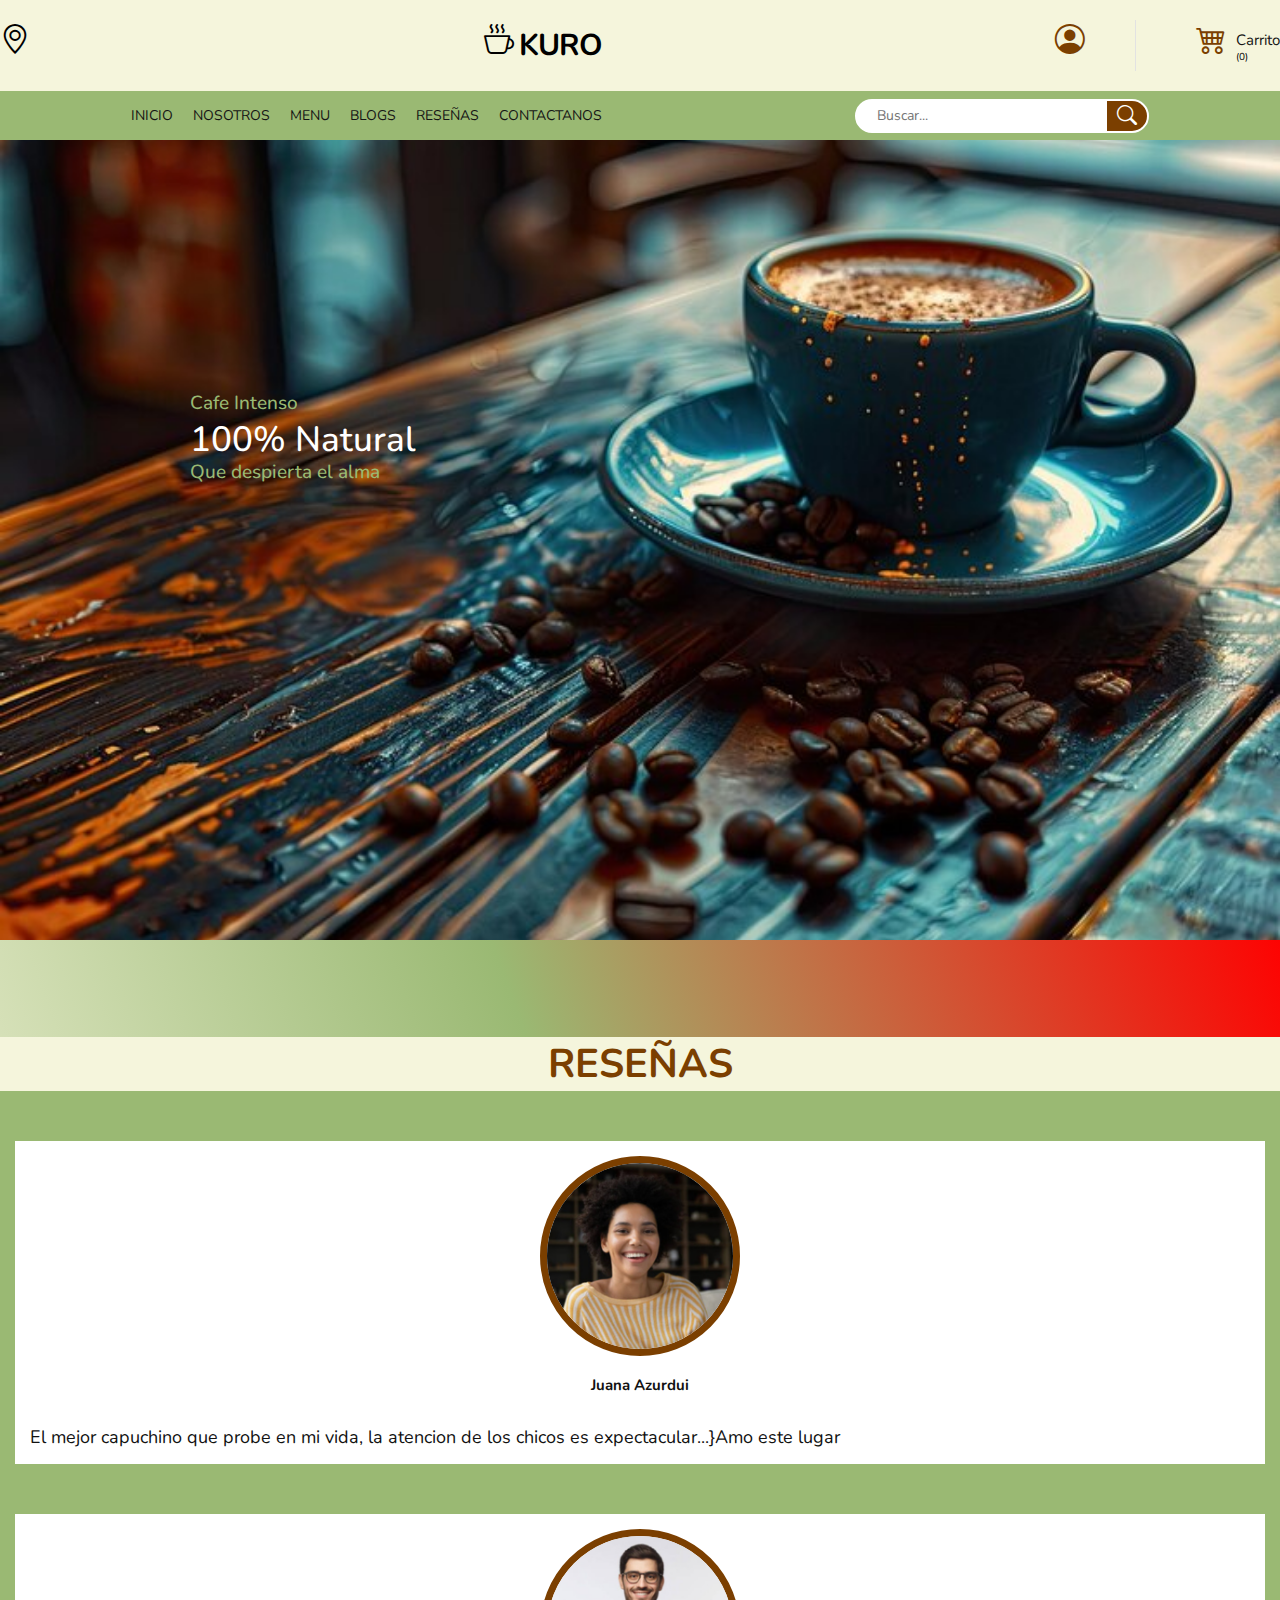
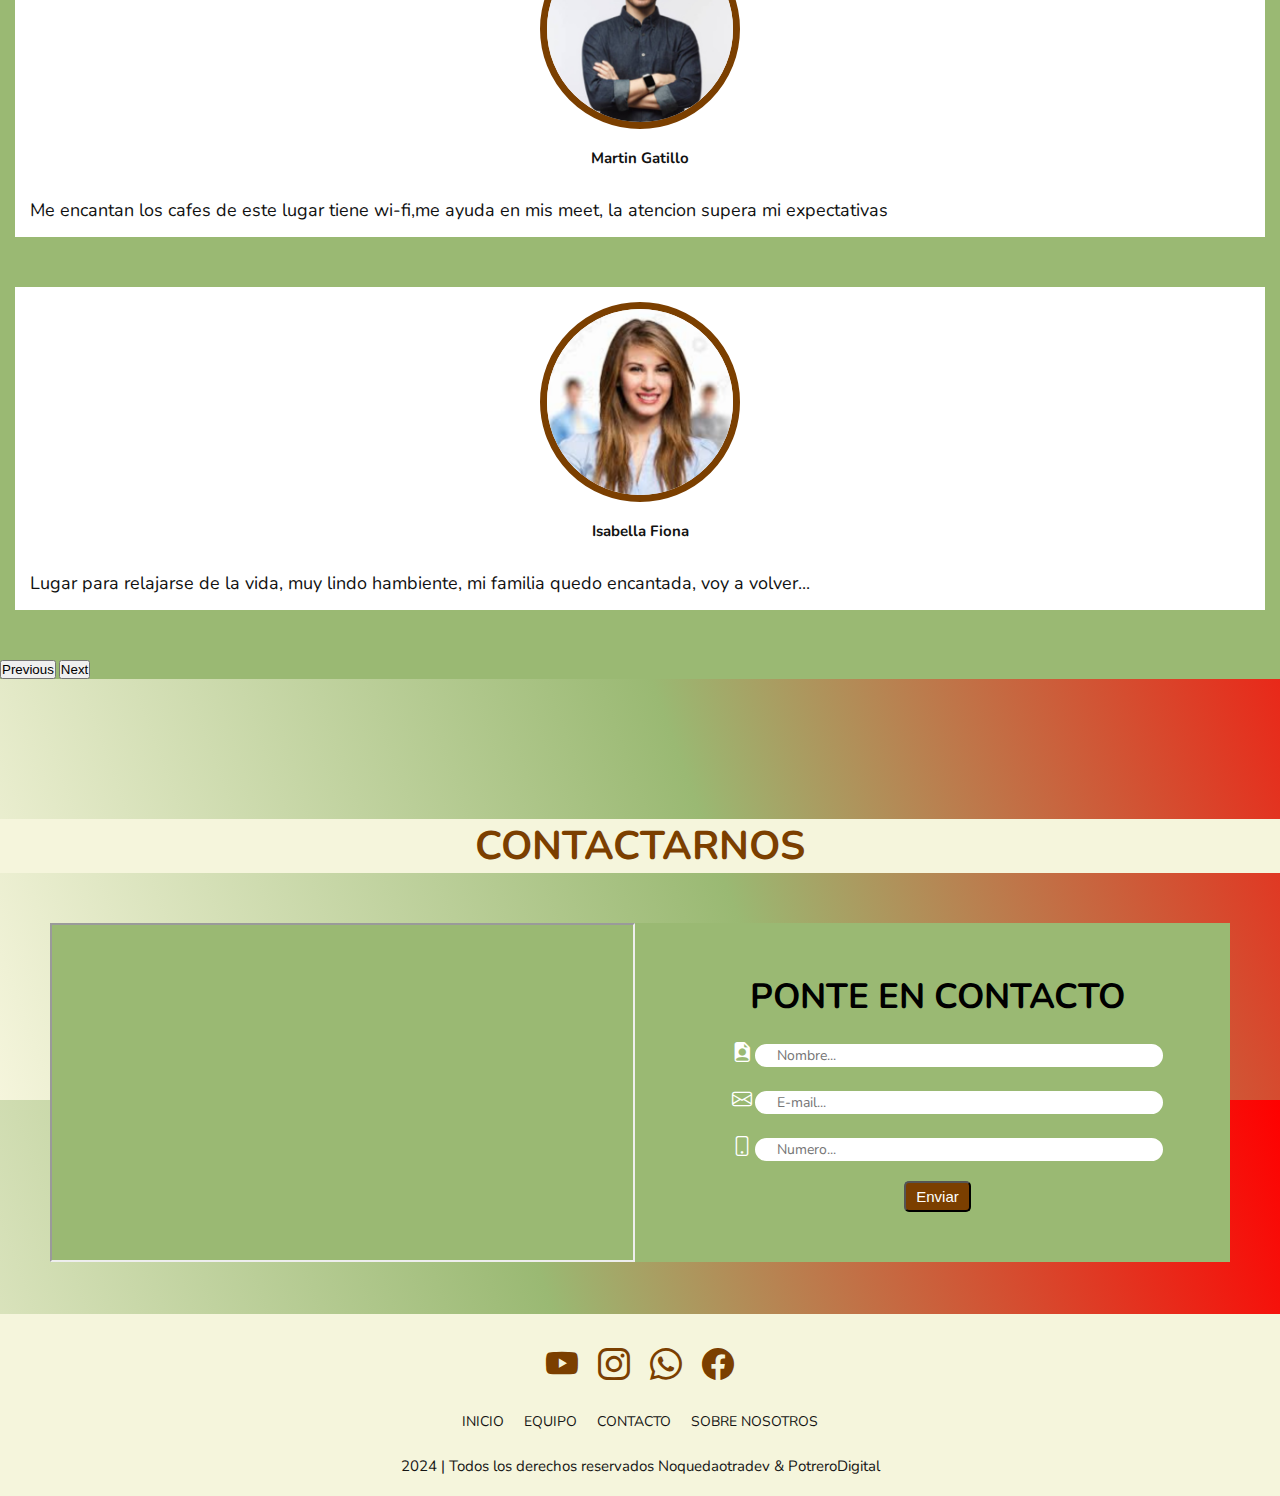
==== index.html @ 4d0d8511 "Add files via upload" ====
<!DOCTYPE html>
<html lang="en">
<head>
  <meta charset="UTF-8">
  <meta name="viewport" content="width=device-width, initial-scale=1.0">
  <title> Proyecto de pagina Tienda de Cafe</title>
  <link rel="icon" href="public/imagenes/icons8-cafe-32.png" type="image/x-icon">
  
  <link href="https://cdn.jsdelivr.net/npm/bootstrap@5.3.2/dist/css/bootstrap.min.css" rel="stylesheet" integrity="sha384-T3c6CoIi6uLrA9TneNEoa7RxnatzjcDSCmG1MXxSR1GAsXEV/Dwwykc2MPK8M2HN" crossorigin="anonymous">
  <link rel="stylesheet" href="https://cdn.jsdelivr.net/npm/bootstrap-icons@1.11.3/font/bootstrap-icons.min.css">

  <link rel="stylesheet" href="./public/css/style.css">
  <link rel="stylesheet" href="./public/css/bootstrap.css">
  
</head>
<body>
    
  <!-- header seccion -->
<header class="header">
   <div class="container-primal">
     <div class="container-point">
       <i class="bi bi-geo-alt"></i>
   </div>

   <!-- Logo y nombre -->
  <div class="container-logo">
    <i class="bi bi-cup-hot"></i>
  <h1 class="logo"><a href="/">Kuro</a></h1>
</div>

   <!-- Usuario -->
    <div class="container-user"> 
  <i class="bi bi-person-circle"></i>
    <i class="bi bi-cart4"></i>
       <div class="content-shopcart">
          <span class="text">Carrito</span>
           <span class="number">(0)</span>
       </div>
  </div>
</div>
   <!-- Navbar -->
   <nav class="container-navbar">
    <ul class="menu">
     <li><a href="#home">Inicio</a></li>
     <li><a href="#about">Nosotros</a></li>
     <li><a href="./public/view/menu.html">Menu</a></li>
     <li><a href="./public/view/blogs.html">Blogs</a></li>
     <li><a href="#review">Reseñas</a></li>
     <li><a href="#contacto">Contactanos</a></li>
    </ul>

    <!-- Buscador -->
    <form class="search-form">
      <input type="search" placeholder="Buscar...">
      <button class="btn-search">
        <i class="bi bi-search"></i>
      </button>
    </form>
  </nav>
</div>

<!-- Banner -->
<section class="banner">
 <div class="content-banner">
  <p>Cafe Intenso</p>
    <h2>100% Natural <p> Que despierta el alma</h2>
  </div>

  <!-- Slider -->
<section class="container-slider">
  <h2 class="heading" id="review">RESEÑAS</h2>
  <div id="carouselExampleControls" class="carousel slide" data-bs-ride="carousel">
    <div class="carousel-inner">
      <div class="carousel-item active">
        <div class="single-item">
            <div class="row">
                <div class="col-md-5">
                    <div class="profile">
                        <div class="img-area">
                            <img src="public/imagenes/testi3.png" alt="">
                        </div>
                        <div class="bio">
                            <h2>Juana Azurdui</h2>
                        </div>
                    </div>
                </div>
                <div class="col-md-6">
                    <div class="content">
                        <p>El mejor capuchino que probe en mi vida, la atencion de los chicos es expectacular...}Amo este lugar</p>
                        </p>
                    </div>
                </div>
            </div>
        </div>
      </div>
      <div class="carousel-item">
        <div class="single-item">
            <div class="row">
                <div class="col-md-5">
                    <div class="profile">
                        <div class="img-area">
                            <img src="public/imagenes/testi2.png" alt="">
                        </div>
                        <div class="bio">
                            <h2>Martin Gatillo</h2>
                        </div>
                    </div>
                </div>
                <div class="col-md-6">
                    <div class="content">
                        <p>Me encantan los cafes de este lugar tiene wi-fi,me ayuda en mis meet, la atencion supera mi expectativas</p>
                        </p>
                    </div>
                </div>
            </div>
        </div>
      </div>
      <div class="carousel-item">
        <div class="single-item">
            <div class="row">
                <div class="col-md-5">
                    <div class="profile">
                        <div class="img-area">
                            <img src="public/imagenes/test1.png" alt="">
                        </div>
                        <div class="bio">
                            <h2>Isabella Fiona</h2>
                        </div>
                    </div>
                </div>
                <div class="col-md-6">
                    <div class="content">
                        <p>Lugar para relajarse de la vida, muy lindo hambiente, mi familia quedo encantada, voy a volver...</p>
                    </div>
                </div>
            </div>
        </div>
      </div>
    </div>
    <button class="carousel-control-prev" type="button" data-bs-target="#carouselExampleControls" data-bs-slide="prev">
      <span class="carousel-control-prev-icon" aria-hidden="true"></span>
      <span class="visually-hidden">Previous</span>
    </button>
    <button class="carousel-control-next" type="button" data-bs-target="#carouselExampleControls" data-bs-slide="next">
      <span class="carousel-control-next-icon" aria-hidden="true"></span>
      <span class="visually-hidden">Next</span>
    </button>
  </div>
 </div>
</div>
</section>
    
<!--mapa y contacto -->
<section id="contacto" class="contact">
  <h2 class="heading"><span>CONTACTAR</span> NOS </h2>
  <div class="fila"> 
    <iframe  class="map" src="https://www.google.com/maps/embed?pb=!1m18!1m12!1m3!1d3283.97732843014!2d-58.954405725514164!3d-34.60473479775872!2m3!1f0!2f0!3f0!3m2!1i1024!2i768!4f13.1!3m3!1m2!1s0x95bc8fbbf98f96e7%3A0x4f6f644596c88090!2sPizzeria%20Oaki!5e0!3m2!1ses!2sar!4v1733117099842!5m2!1ses!2sar"  allowfullscreen="" loading="lazy" referrerpolicy="no-referrer-when-downgrade"></iframe>
  <form action="" class="Form">

    <!-- Contacto -->
<h3>Ponte en contacto</h3>
  <div class="inputBox">
   <span class="bi bi-file-earmark-person-fill"></span>
    <input type="text" placeholder="Nombre...">
  </div>
<div class="inputBox">
  <span class="bi bi-envelope"></span>
  <input type="email" placeholder="E-mail...">
</div>
 <div class="inputBox">
  <span class="bi bi-phone"></span>
  <input type="number" placeholder="Numero...">
 </div>
<input type="submit" value="Enviar" class="btn">
    </form>

  </div>
</section>


<script src="https://cdn.jsdelivr.net/npm/@popperjs/core@2.11.8/dist/umd/popper.min.js" integrity="sha384-I7E8VVD/ismYTF4hNIPjVp/Zjvgyol6VFvRkX/vR+Vc4jQkC+hVqc2pM8ODewa9r" crossorigin="anonymous"></script>

<script src="https://cdn.jsdelivr.net/npm/bootstrap@5.3.2/dist/js/bootstrap.min.js" integrity="sha384-BBtl+eGJRgqQAUMxJ7pMwbEyER4l1g+O15P+16Ep7Q9Q+zqX6gSbd85u4mG4QzX+" crossorigin="anonymous"></script>

<footer class="footer">
  <ul class="social-icon">
    <li class="icon-elem">
      <a href="" class="icon">
        <i class="bi bi-youtube"></i>
      </a>
    </li>
    <li class="icon-elem">
      <a href="" class="icon">
        <i class="bi bi-instagram"></i>
      </a>
    </li>
    <li class="icon-elem">
      <a href="" class="icon">
        <i class="bi bi-whatsapp"></i>
      </a>
    </li>
    <li class="icon-elem">
      <a href="" class="icon">
        <i class="bi bi-facebook"></i>
      </a>
    </li>
       </ul>
           <ul class="menu-footer">
             <li class="menu-elem">
               <a href="" class="menu-icon"> Inicio </a>
             </li>
             <li class="menu-elem">
               <a href="" class="menu-icon"> Equipo </a>
             </li>
             <li class="menu-elem">
               <a href="" class="menu-icon"> Contacto </a>
             </li>
             <li class="menu-elem">
               <a href="" class="menu-icon"> Sobre Nosotros </a>
             </li>
           </ul>
  <p class="text">2024 | Todos los derechos reservados Noquedaotradev & PotreroDigital</p>
   </footer>
</header>
</body>
</html>
---- public/css/style.css ----
@import url('https://fonts.googleapis.com/css2?family=Bona+Nova+SC:wght@400;700&family=Montserrat+Alternates:ital,wght@0,100;0,300;0,400;0,500;0,600;0,700;1,200;1,300;1,400;1,500;1,600&family=Montserrat:ital,wght@0,100..900;1,100..900&family=Nunito:ital,wght@0,200..1000;1,200..1000&family=Roboto:ital,wght@0,100;0,300;0,400;0,500;0,700;0,900;1,100;1,300;1,400;1,500;1,700;1,900&display=swap');


:root{
 --main-color:#7B3F00;
 --background-color: #F5F5DC;
 --sub-color: #9ab973;
 --black-color:#151515;
}

html{
  font-size: 62.5%;
  font-family: "Nunito", sans-serif;
}
body{
  height: 100vh;
  background: linear-gradient(70deg, #f5f5dc, #9ab973, red);
}

*{
  margin: 0;
  padding: 0;
  box-sizing: border-box;
}

              /* Header*/
.container{
  max-width: 120rem;
  margin: 0 auto;
}

.container-primal{
  background-color: var(--background-color);
  display: flex;
  justify-content: space-between;
  justify-items: center;
  padding: 2rem 0;
}

.container-point i{
font-size: 3rem;
}

.container-logo{
  display: flex;
  align-items:center;
  gap: .5rem;
}

.container-logo i{
  font-size: 3rem;
  padding-bottom: 10px;
}

.container-logo h1 a{
  text-decoration: none;
  color: #000;
  font-size: 3rem;
  text-transform: uppercase;
  letter-spacing: -1px;
}

.container-user{
  display: flex;
  gap: 1rem;
  cursor: pointer;
  justify-content: flex-start;
}

.container-user .bi-person-circle{
  font-size: 3rem;
  color: var(--main-color);
  padding-right: 5rem;
  border-right: 1px solid #e2e2e2;
}

.container-user .bi-cart4{
  font-size: 3rem;
  color: var(--main-color);
  padding-left: 5rem;
}

.content-shopcart{
  display: flex;
  flex-direction: column;
  gap: -5px;
}

/*------ Navbar -----*/
.container-navbar{
  background-color: var(--sub-color) ;
  display: flex;
  align-items: center;
  justify-content:space-around;
  padding: .5rem;
}

.menu{
  display: flex;
  justify-content:flex-start ;
  align-items: center;
  padding: 1rem 0;
  gap: 2rem;
  font-size: 1.4rem;
}

.menu li{
  list-style: none;
}

.menu a{
  text-decoration: none;
  font-size: 1.5;
  color: var(--black-color);
  text-transform: uppercase;
  position: relative;
}

.menu a::after{
  content: '';
  width: 1.5rem;
  height: 1px;
  background-color: #fff;
  position: absolute;
  bottom: -3px;
  left: 50%;
  transform: translate(-50%, 50%);
  opacity: 0;
  transition: all .3s ease;
}

.menu a:hover:after{
 opacity: 1;
}

.menu a:hover{
 color:var(--main-color)
}

.menu bi-search{
  display: none;
}

.search-form{
  position: relative;
  display: flex;
  align-items: center;
  border: 2px solid #fff;
  border-radius: 2rem;
  background-color: #fff;
  height: 3.4rem;
  overflow: hidden;
}

.search-form input{
  outline: none;
  font-family: inherit;
  border: none;
  width: 25rem;
  font-size: 1.4rem;
  padding: 0 2rem;
  color: #777;
  cursor: pointer;
}

.search-form input::-webkit-search-cancel-button{
  appearance: none;
}

.search-form .btn-search{
  border: none;
  background-color: var(--main-color);
  display: flex;
  align-items: center;
  justify-content: center;
  height: 100%;
  padding: 1rem;
}

.btn-search i{
  color: #fff;
  font-size: 2rem;
}

    /*Banner*/
.banner{
  background-image: url('../imagenes/taza-cafe-espresso-frijoles-mesa-antigua_1235831-108360.jpg');
  height: 80rem;
  background-size:cover;
  background-position: center;
}

.content-banner{
  max-width: 90rem;
  margin: 0 auto;
  padding: 25rem 0;
}

.content-banner p{
color: var(--sub-color);
font-size: 1.9rem;
margin-bottom: .3rem;
font-weight: 500;
}

.content-banner h2{
  color: #fff;
  font-size: 3.5rem;
  font-weight: 500;
  line-height: 1.2;
}

/**** Maps***/
.btn{
  margin-top: 1rem;
  display: inline-block;
  padding: 5px 10px;
  font-size: 1.5rem;
  color: #fff;
  background-color: var(--main-color);
  cursor: pointer;
  border-radius: 5px;
}

.btn:hover{
  letter-spacing: .2rem;
  background-color: #fd911c;
}

.contact{
background-size: cover ;
padding-bottom: 2px;
}

.contact h2{
  display: flex;
  justify-content: center;
  font-size: 4rem;
  margin-top: 39px;
  color: var(--main-color);
  background-color: var(--background-color);
}

.contact .fila{
  display: flex;
  background-color: var(--sub-color);
  flex-wrap: wrap;
  margin: 50px;
  gap: 1rem;
}

.contact .fila .map{
  flex: 1 1 45rem;
  width: 100%;
  object-fit: cover;
}

.contact .fila form{
  flex: 1 1 45rem;
  padding: 5rem 2rem;
  text-align: center;
}

.contact .fila h3{
  text-transform: uppercase;
  font-size: 3.5rem;
  color: #000;
}

.contact .fila form .inputBox{
  align-items: center;
  margin-top: 2rem;
  margin-bottom: 1rem;
}

.contact .fila form .inputBox span{
  color:#fff;
  font-size: 2rem;
  padding-left: 2rem;
}

.contact .fila form .inputBox input{
  outline: none;
  font-family: inherit;
  width: 75%;
  border-radius: 2rem;
  border: 2px solid #fff;
  font-size: 1.4rem;
  padding: 0 2rem;
  text-transform: none;
  background-color:#fff ;
  cursor: pointer;
  position: relative;
}

/*----- Footer ------*/
.footer{
position:relative;
width: 100%;
background:var(--background-color);
padding: 20px 50px;
display: flex;
justify-content: center;
align-items: center;
flex-direction: column;
}

.social-icon{
  display: flex;
  justify-content: center;
  align-items: center;
  position: relative;
  margin: 10px 5px;
  flex-wrap: wrap;
}

.icon-elem{
  list-style: none;
}

.icon{
  color: var(--main-color);
  font-size: 32px;
  display: inline-block;
  margin: 0 10px;
  transition: 0.5s;
}

.icon:hover{
  transform: translateY(-10px);
}

.menu-footer{
  display: flex;
  justify-content: center;
  position: relative;
  align-items: center;
  margin: 10px 0;
  flex-wrap: wrap;
}

.menu-elem{
list-style: none;
}

.menu-icon{
  color: var(--main-color);
  font-size: 18px;
  display: inline-block;
  text-decoration: none;
  margin:5px 10px;
  opacity: 0,5;
  transition:0.3s;
}

.menu-icon:hover{
  opacity: 1;
}

.menu-icon{
  text-decoration: none;
  font-size: 1.4rem;
  color: var(--black-color);
  text-transform: uppercase;
  position: relative;
}

.menu-icon:hover:after{
 opacity: 1;
}

.menu-icon:hover{
 color:var(--main-color)
}

.text{
  color:var(--black-color);
  text-align: center;
  margin-top: 10px;
  margin-bottom: 0;
  font-size: 15px;
}

/*Responsive*/

@media (max-width: 768px) {

  
  .container {
    max-width: 100%;
  }

  .container-navbar {
    flex-direction: column;
    align-items: flex-start;
  }

  .menu {
    flex-direction: column;
    gap: 1rem;
  }


  .search-form {
    display: none;
  }

  .content-banner {
    padding: 15rem 0;
  }

  .contact .fila {
    flex-direction: column;
  }
}

@media (max-width: 1024px) {

  .container {
    max-width: 800px;
  }

  .content-banner p {
    font-size: 1.6rem;
  }

  .content-banner h2 {
    font-size: 3rem;
  }

  .contact .fila h3 {
    font-size: 3rem;
  }

  .contact .fila form .inputBox span {
    font-size: 1.8rem;
  }

  .contact .fila form .inputBox input {
    font-size: 1.2rem;
  }
}
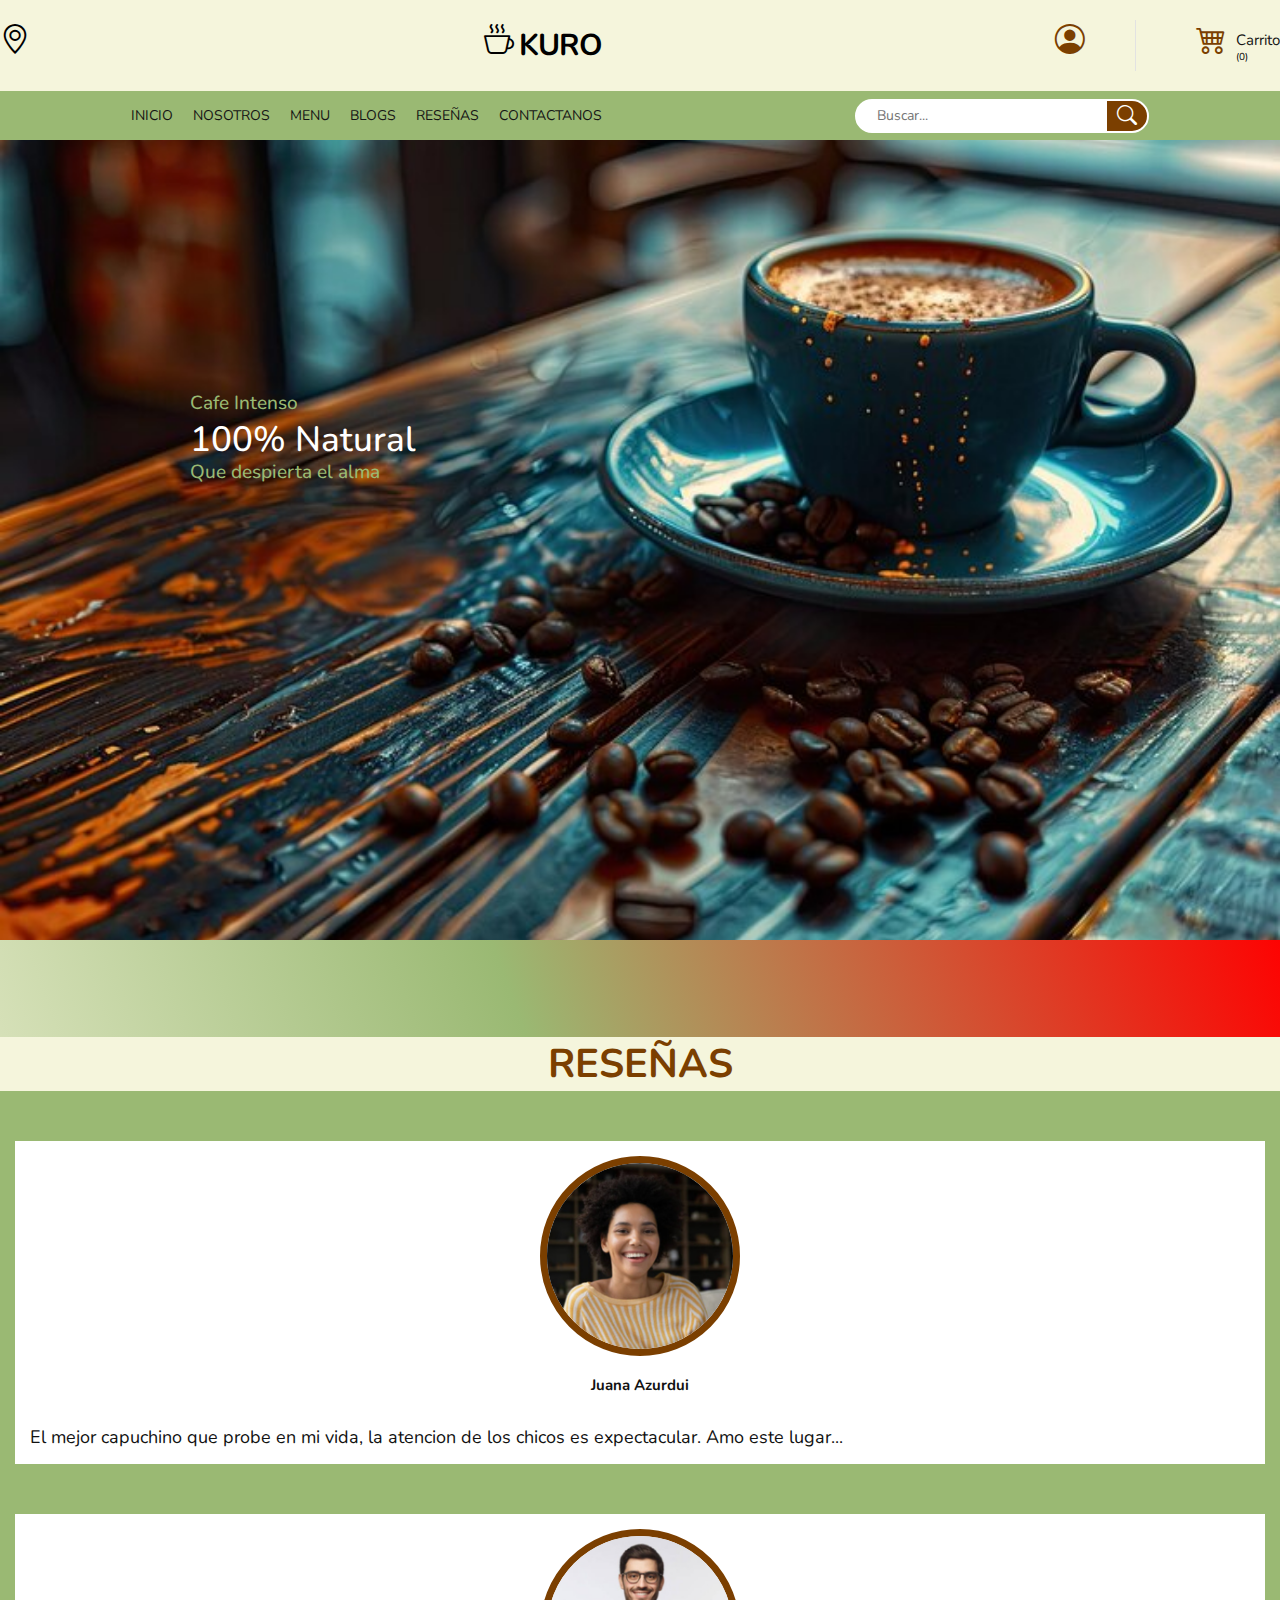
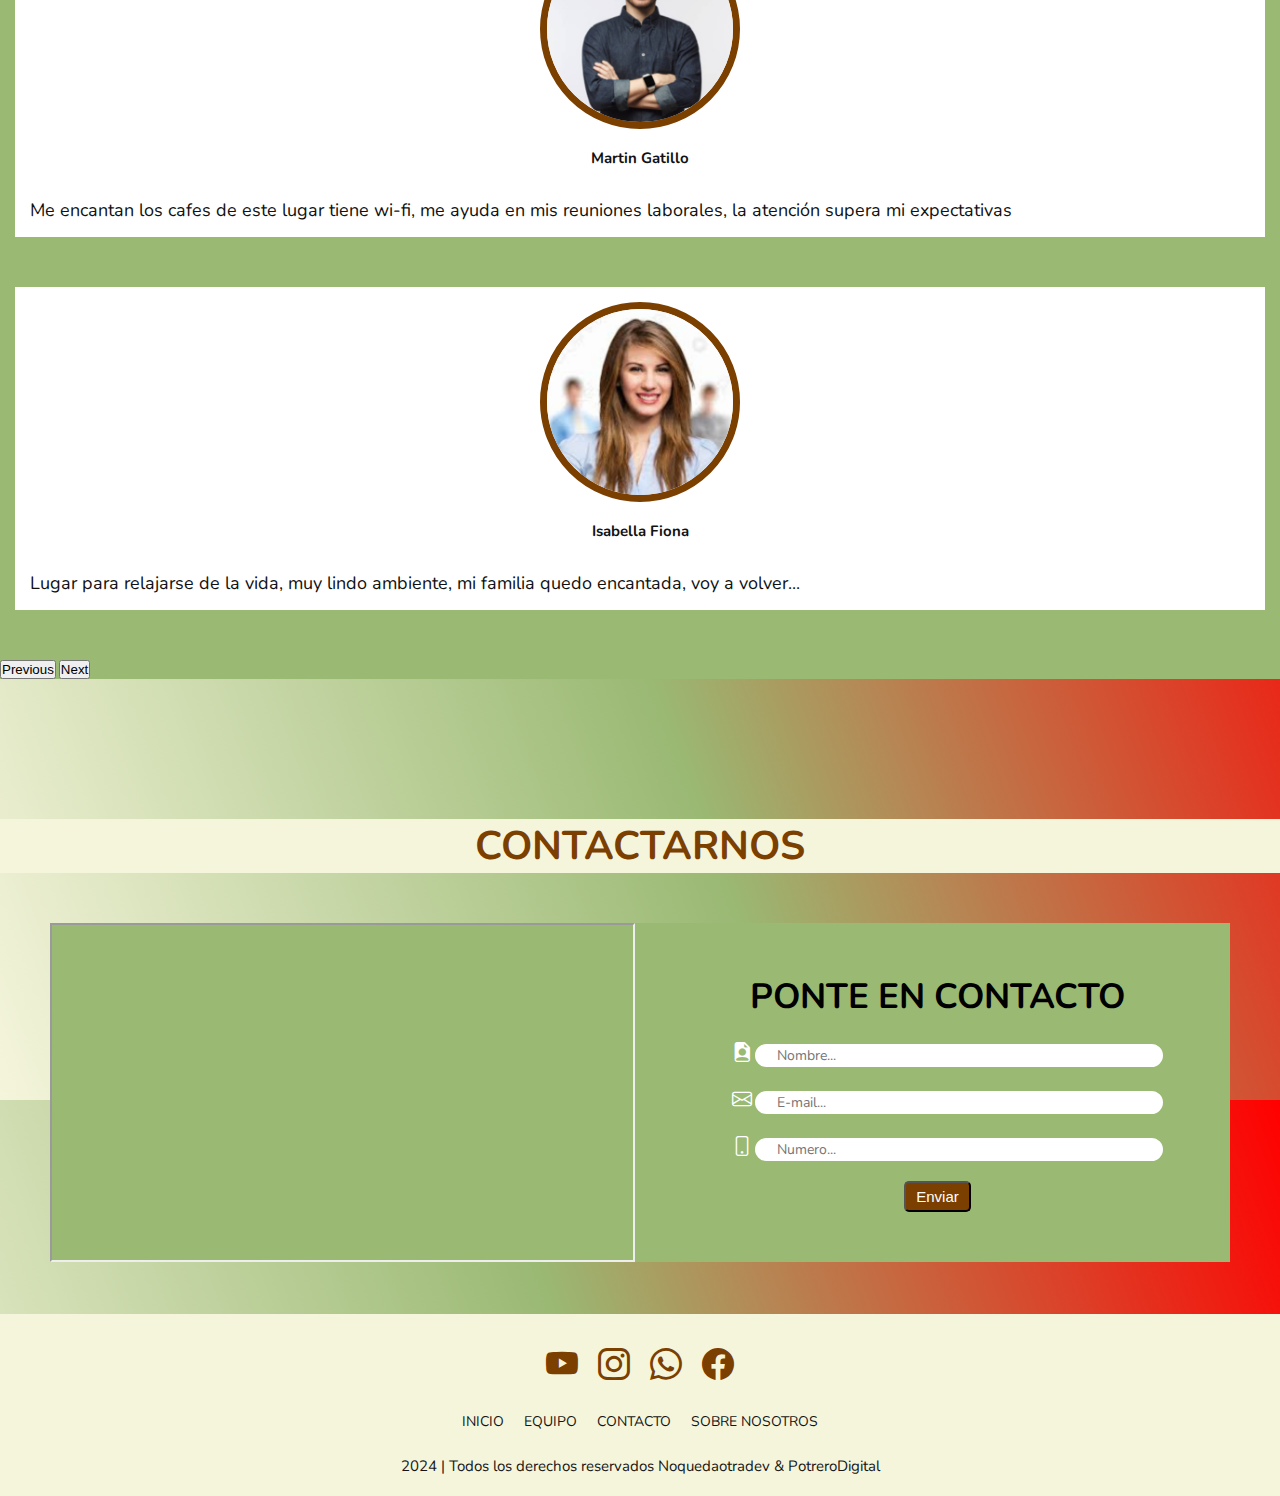
==== commit c347e3cf: "Update index.html" ====
--- a/index.html
+++ b/index.html
@@ -86,7 +86,8 @@
                 </div>
                 <div class="col-md-6">
                     <div class="content">
-                        <p>El mejor capuchino que probe en mi vida, la atencion de los chicos es expectacular...}Amo este lugar</p>
+                        <p>El mejor capuchino que probe en mi vida, la atencion de los chicos es expectacular.
+                          Amo este lugar...</p>
                         </p>
                     </div>
                 </div>
@@ -108,7 +109,7 @@
                 </div>
                 <div class="col-md-6">
                     <div class="content">
-                        <p>Me encantan los cafes de este lugar tiene wi-fi,me ayuda en mis meet, la atencion supera mi expectativas</p>
+                        <p>Me encantan los cafes de este lugar tiene wi-fi, me ayuda en mis reuniones laborales, la atención supera mi expectativas</p>
                         </p>
                     </div>
                 </div>
@@ -130,7 +131,7 @@
                 </div>
                 <div class="col-md-6">
                     <div class="content">
-                        <p>Lugar para relajarse de la vida, muy lindo hambiente, mi familia quedo encantada, voy a volver...</p>
+                        <p>Lugar para relajarse de la vida, muy lindo ambiente, mi familia quedo encantada, voy a volver...</p>
                     </div>
                 </div>
             </div>
@@ -223,4 +224,4 @@
    </footer>
 </header>
 </body>
-</html>+</html>
